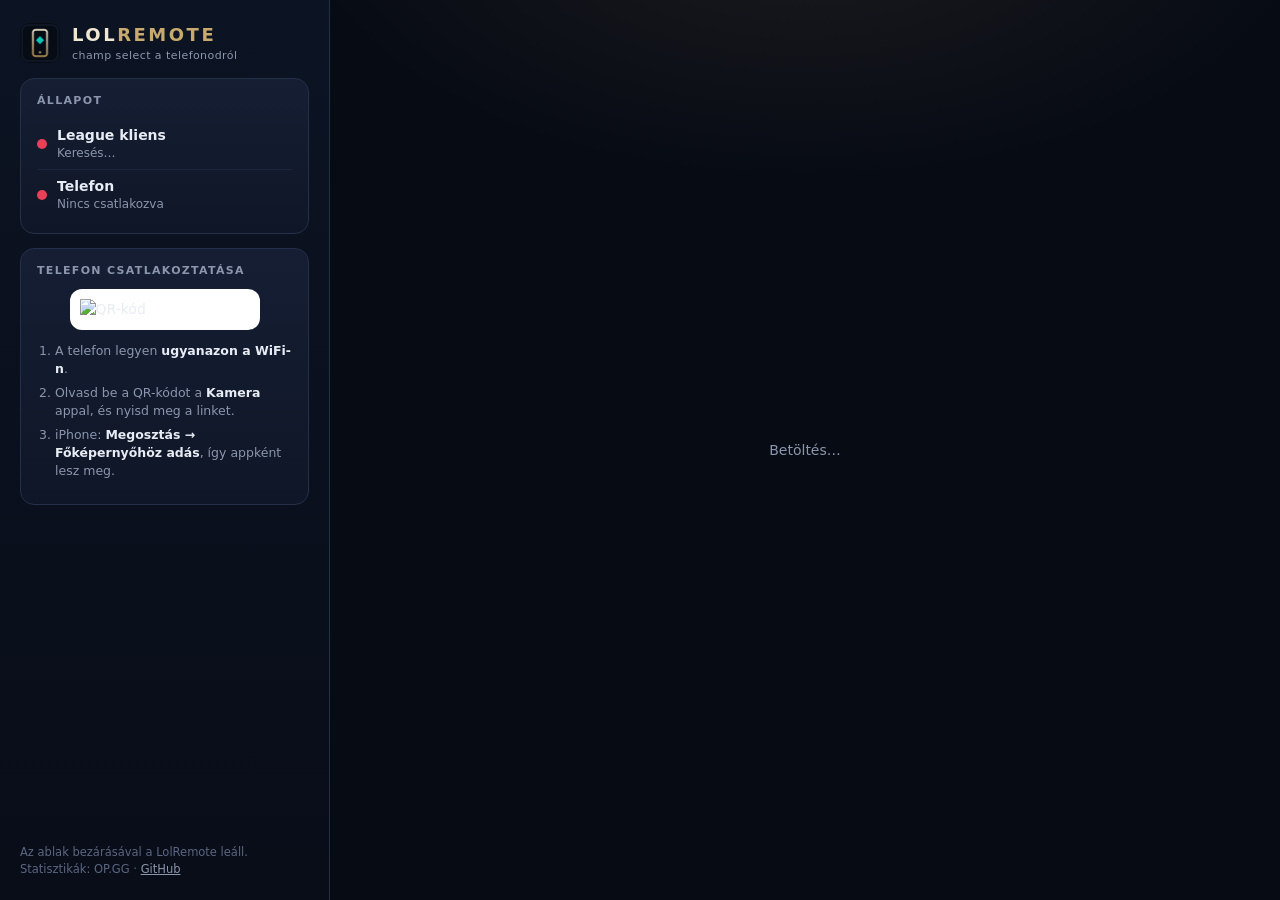
==== src/LolRemote.Companion/wwwroot/desktop.html @ e8703c46 "LolRemote 1.0.0 Co-Authored-By: Claude Opus 5.5 <noreply@anthropic.com> Claude-Session: https://clau" ====
<!DOCTYPE html>
<html lang="hu">
<head>
  <meta charset="utf-8">
  <meta name="viewport" content="width=device-width, initial-scale=1">
  <title>LolRemote</title>
  <link rel="icon" href="icon.svg" type="image/svg+xml">
  <style>
    :root {
      --bg: #070b14; --panel: #0f1627; --panel-2: #151e33; --line: #24304a; --text: #e8ecf4; --muted: #8b96ad;
      --gold: #c8aa6e; --gold-hi: #f0e6d2; --teal: #0ac8b9; --green: #1fbf75; --amber: #f5b942; --red: #e84057;
    }
    * { box-sizing: border-box; }
    html, body { height: 100%; margin: 0; }
    body {
      display: grid; grid-template-columns: 330px 1fr; background: var(--bg); color: var(--text);
      font: 14px/1.45 "Segoe UI", system-ui, sans-serif; overflow: hidden; user-select: none;
    }
    aside {
      display: flex; flex-direction: column; gap: 14px; padding: 22px 20px; overflow-y: auto;
      background: linear-gradient(180deg, #0c1322, #080d18); border-right: 1px solid var(--line);
    }
    .brand { display: flex; align-items: center; gap: 12px; }
    .brand img { width: 40px; height: 40px; border-radius: 10px; }
    .brand b { font-size: 18px; letter-spacing: 0.14em; color: var(--gold-hi); font-weight: 800; }
    .brand b span { color: var(--gold); }
    .brand small { display: block; color: var(--muted); font-size: 11px; letter-spacing: 0.04em; }
    .card { background: linear-gradient(180deg, var(--panel-2), var(--panel)); border: 1px solid var(--line); border-radius: 14px; padding: 14px 16px; }
    .card h3 { margin: 0 0 10px; font-size: 11px; letter-spacing: 0.12em; text-transform: uppercase; color: var(--muted); }
    .status-row { display: flex; align-items: center; gap: 10px; padding: 6px 0; }
    .status-row + .status-row { border-top: 1px solid rgba(36, 48, 74, 0.6); }
    .dot { width: 10px; height: 10px; border-radius: 50%; background: var(--red); flex: none; }
    .dot.ok { background: var(--green); box-shadow: 0 0 8px var(--green); }
    .dot.warn { background: var(--amber); }
    .dot.off { background: #5b6680; }
    .status-row b { display: block; font-size: 14px; }
    .status-row small { display: block; color: var(--muted); font-size: 12px; }
    .qr { background: #fff; border-radius: 12px; padding: 10px; width: 190px; margin: 2px auto 12px; }
    .qr img { display: block; width: 100%; image-rendering: pixelated; }
    .steps { margin: 0; padding-left: 18px; color: var(--muted); font-size: 12.5px; }
    .steps li { margin-bottom: 6px; }
    .steps b { color: var(--text); font-weight: 600; }
    .addr { margin-top: 10px; font-size: 12px; color: var(--muted); user-select: text; }
    code { background: #070b14; border: 1px solid var(--line); border-radius: 6px; padding: 1px 6px; color: var(--gold-hi); font-size: 12.5px; }
    .paired .qr-wrap { display: none; }
    .paired-note { display: none; color: var(--muted); font-size: 12.5px; }
    .paired .paired-note { display: block; }
    .linkbtn { background: none; border: none; color: var(--teal); padding: 6px 0 0; font: inherit; font-size: 12.5px; cursor: pointer; }
    .spacer { flex: 1; }
    .foot { color: #5b6680; font-size: 11.5px; line-height: 1.5; }
    .foot a { color: var(--muted); }
    main { position: relative; min-width: 0; background: radial-gradient(90% 50% at 50% -10%, rgba(200, 170, 110, 0.1), transparent 60%), var(--bg); }
    iframe { position: absolute; inset: 0; width: 100%; height: 100%; border: 0; }
    .loading { position: absolute; inset: 0; display: flex; align-items: center; justify-content: center; color: var(--muted); }
  </style>
</head>
<body>
  <aside id="side">
    <div class="brand">
      <img src="icon-180.png" alt="">
      <div><b>LOL<span>REMOTE</span></b><small id="version">champ select a telefonodról</small></div>
    </div>

    <section class="card">
      <h3>Állapot</h3>
      <div class="status-row"><i class="dot" id="league-dot"></i><div><b id="league-title">League kliens</b><small id="league-sub">Keresés…</small></div></div>
      <div class="status-row"><i class="dot" id="phone-dot"></i><div><b>Telefon</b><small id="phone-sub">Nincs csatlakozva</small></div></div>
    </section>

    <section class="card" id="pair-card">
      <h3>Telefon csatlakoztatása</h3>
      <div class="qr-wrap">
        <div class="qr"><img id="qr" alt="QR-kód"></div>
        <ol class="steps">
          <li>A telefon legyen <b>ugyanazon a WiFi-n</b>.</li>
          <li>Olvasd be a QR-kódot a <b>Kamera</b> appal, és nyisd meg a linket.</li>
          <li>iPhone: <b>Megosztás → Főképernyőhöz adás</b>, így appként lesz meg.</li>
        </ol>
      </div>
      <div class="paired-note">A telefonod csatlakozva van. Másik telefont is csatlakoztathatsz.</div>
      <button class="linkbtn" id="toggle-qr" hidden>QR-kód mutatása</button>
      <div class="addr" id="addr"></div>
    </section>

    <div class="spacer"></div>
    <div class="foot">
      Az ablak bezárásával a LolRemote leáll.<br>
      Statisztikák: OP.GG · <a href="https://github.com/makkospeter/LolRemote" target="_blank" rel="noopener">GitHub</a>
    </div>
  </aside>

  <main>
    <div class="loading" id="loading">Betöltés…</div>
    <iframe id="app" title="LolRemote" hidden></iframe>
  </main>

  <script>
    let showQr = false;
    let started = false;

    async function refresh() {
      let info;
      try {
        const response = await fetch('setup-info', { cache: 'no-store' });
        info = await response.json();
      } catch {
        return;
      }

      if (!started) {
        started = true;
        document.getElementById('qr').src = `setup-qr.png?t=${Date.now()}`;
        const frame = document.getElementById('app');
        frame.src = `/?k=${encodeURIComponent(info.code)}&embed=1`;
        frame.hidden = false;
        document.getElementById('loading').remove();
      }

      if (info.version) document.getElementById('version').textContent = `v${info.version} · champ select a telefonodról`;

      const leagueDot = document.getElementById('league-dot');
      leagueDot.className = `dot ${info.league ? 'ok' : 'warn'}`;
      document.getElementById('league-sub').textContent = info.league
        ? [info.phaseText, info.mode].filter(Boolean).join(' · ') || 'Csatlakozva'
        : 'Indítsd el a játékot, magától csatlakozom.';

      document.getElementById('phone-dot').className = `dot ${info.phones > 0 ? 'ok' : 'off'}`;
      document.getElementById('phone-sub').textContent = info.phones > 0
        ? `${info.phones} telefon csatlakozva`
        : 'Olvasd be a lenti QR-kódot';

      const card = document.getElementById('pair-card');
      card.classList.toggle('paired', info.phones > 0 && !showQr);
      const toggle = document.getElementById('toggle-qr');
      toggle.hidden = !(info.phones > 0);
      toggle.textContent = showQr ? 'QR-kód elrejtése' : 'QR-kód mutatása';

      document.getElementById('addr').innerHTML =
        `Kézzel: <code>${info.baseUrl}</code>${info.shortUrl ? ` vagy <code>${info.shortUrl}</code>` : ''}<br>Kód: <code>${info.code}</code>`;
    }

    document.getElementById('toggle-qr').addEventListener('click', () => {
      showQr = !showQr;
      refresh();
    });

    refresh();
    setInterval(refresh, 2000);
  </script>
</body>
</html>
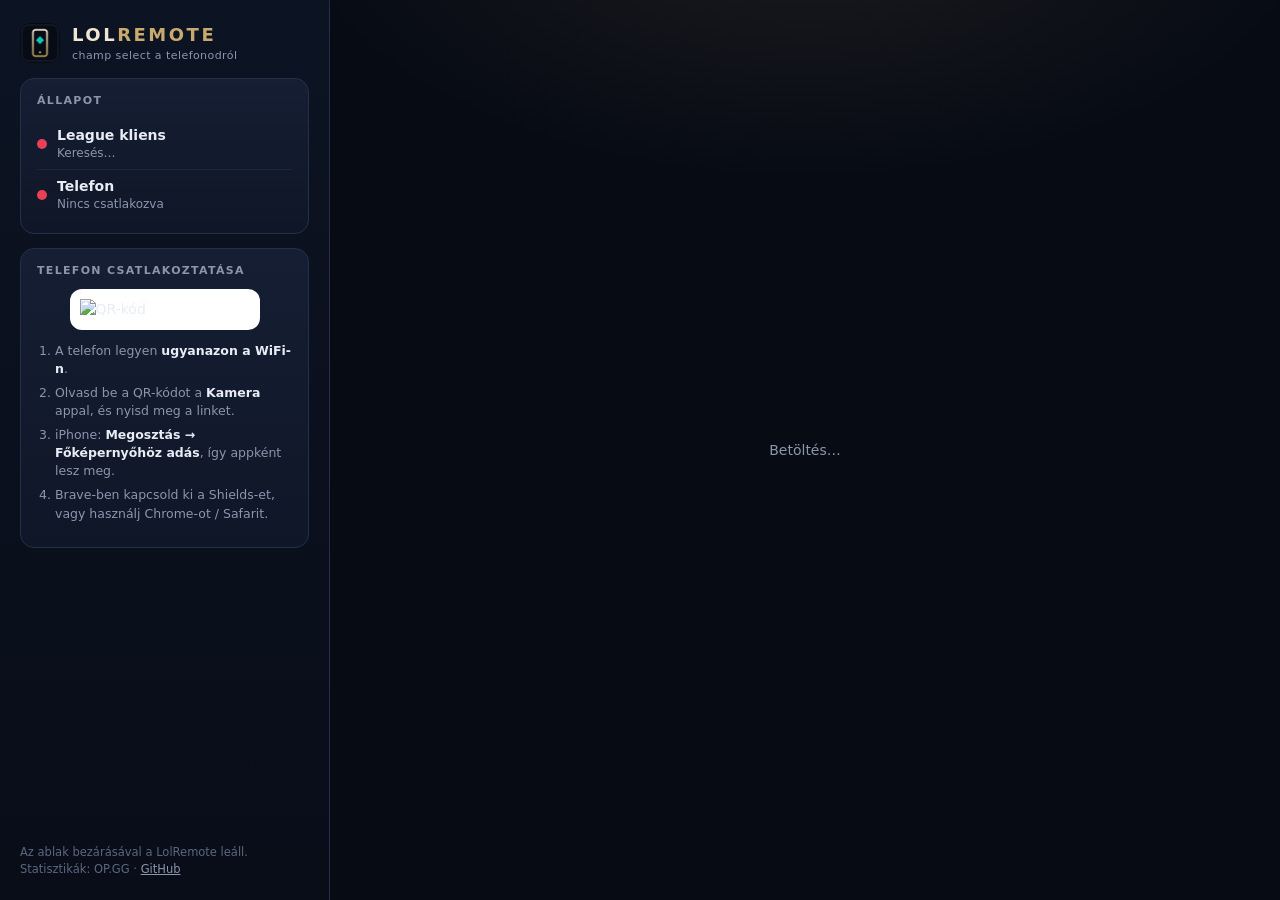
==== commit 57b65eca: "LolRemote 1.1.0 Co-Authored-By: Claude Opus 5.5 <noreply@anthropic.com> Claude-Session: https://clau" ====
--- a/src/LolRemote.Companion/wwwroot/desktop.html
+++ b/src/LolRemote.Companion/wwwroot/desktop.html
@@ -47,6 +47,13 @@
     .paired .paired-note { display: block; }
     .linkbtn { background: none; border: none; color: var(--teal); padding: 6px 0 0; font: inherit; font-size: 12.5px; cursor: pointer; }
     .spacer { flex: 1; }
+    .fw { border-color: rgba(245, 185, 66, 0.55); background: linear-gradient(180deg, rgba(245, 185, 66, 0.12), rgba(245, 185, 66, 0.04)); }
+    .fw p { margin: 0 0 10px; color: var(--text); font-size: 13px; }
+    .fw small { display: block; color: var(--muted); font-size: 12px; margin-top: 8px; }
+    .btn { width: 100%; height: 40px; border-radius: 10px; border: 1px solid var(--gold-hi); background: linear-gradient(180deg, #d6b97c, #a98a50); color: #1a1408; font: inherit; font-weight: 700; cursor: pointer; }
+    .btn:disabled { opacity: 0.6; cursor: default; }
+    select { width: 100%; margin-top: 8px; height: 34px; border-radius: 8px; background: #070b14; color: var(--text); border: 1px solid var(--line); font: inherit; font-size: 12.5px; padding: 0 8px; }
+    .hostlabel { margin-top: 10px; font-size: 12px; color: var(--muted); }
     .foot { color: #5b6680; font-size: 11.5px; line-height: 1.5; }
     .foot a { color: var(--muted); }
     main { position: relative; min-width: 0; background: radial-gradient(90% 50% at 50% -10%, rgba(200, 170, 110, 0.1), transparent 60%), var(--bg); }
@@ -67,6 +74,13 @@
       <div class="status-row"><i class="dot" id="phone-dot"></i><div><b>Telefon</b><small id="phone-sub">Nincs csatlakozva</small></div></div>
     </section>
 
+    <section class="card fw" id="fw-card" hidden>
+      <h3>Tűzfal</h3>
+      <p id="fw-text">A Windows tűzfal valószínűleg nem engedi, hogy a telefon elérje a gépet.</p>
+      <button class="btn" id="fw-fix">Tűzfal beállítása</button>
+      <small id="fw-note">A Windows rákérdez, hogy engedélyezed-e. Csak a LolRemote-ot engedi be, mást nem.</small>
+    </section>
+
     <section class="card" id="pair-card">
       <h3>Telefon csatlakoztatása</h3>
       <div class="qr-wrap">
@@ -75,11 +89,15 @@
           <li>A telefon legyen <b>ugyanazon a WiFi-n</b>.</li>
           <li>Olvasd be a QR-kódot a <b>Kamera</b> appal, és nyisd meg a linket.</li>
           <li>iPhone: <b>Megosztás → Főképernyőhöz adás</b>, így appként lesz meg.</li>
+          <li>Brave-ben kapcsold ki a Shields-et, vagy használj Chrome-ot / Safarit.</li>
         </ol>
       </div>
       <div class="paired-note">A telefonod csatlakozva van. Másik telefont is csatlakoztathatsz.</div>
       <button class="linkbtn" id="toggle-qr" hidden>QR-kód mutatása</button>
       <div class="addr" id="addr"></div>
+      <div class="hostlabel" id="host-wrap" hidden>Több hálózati címed van. Ha a telefon nem éri el a gépet, válts másikra:
+        <select id="host-select"></select>
+      </div>
     </section>
 
     <div class="spacer"></div>
@@ -96,6 +114,7 @@
 
   <script>
     let showQr = false;
+    let lastPairUrl = null;
     let started = false;
 
     async function refresh() {
@@ -135,9 +154,48 @@
       toggle.hidden = !(info.phones > 0);
       toggle.textContent = showQr ? 'QR-kód elrejtése' : 'QR-kód mutatása';
 
+      const fwCard = document.getElementById('fw-card');
+      fwCard.hidden = !(info.firewall === 'missing' || info.firewall === 'blocked');
+      if (info.firewall === 'blocked') document.getElementById('fw-text').textContent = 'A Windows tűzfal tiltja a LolRemote-ot, ezért a telefon nem éri el a gépet.';
+
+      const hosts = info.hosts || [];
+      const hostWrap = document.getElementById('host-wrap');
+      hostWrap.hidden = hosts.length < 2;
+      const select = document.getElementById('host-select');
+      const key = hosts.map(h => h.address + (h.selected ? '*' : '')).join('|');
+      if (select.dataset.key !== key && document.activeElement !== select) {
+        select.dataset.key = key;
+        select.innerHTML = hosts.map(h => `<option value="${h.address}" ${h.selected ? 'selected' : ''}>${h.address} – ${h.name}</option>`).join('');
+      }
+      if (info.pairUrl !== lastPairUrl) {
+        lastPairUrl = info.pairUrl;
+        document.getElementById('qr').src = `setup-qr.png?t=${Date.now()}`;
+      }
+
       document.getElementById('addr').innerHTML =
         `Kézzel: <code>${info.baseUrl}</code>${info.shortUrl ? ` vagy <code>${info.shortUrl}</code>` : ''}<br>Kód: <code>${info.code}</code>`;
     }
+
+    document.getElementById('host-select').addEventListener('change', async event => {
+      await fetch(`setup-host?address=${encodeURIComponent(event.target.value)}`, { method: 'POST' });
+      event.target.dataset.key = '';
+      refresh();
+    });
+
+    document.getElementById('fw-fix').addEventListener('click', async event => {
+      const button = event.target;
+      button.disabled = true;
+      button.textContent = 'Engedélyezés folyamatban…';
+      try {
+        const result = await (await fetch('setup-firewall', { method: 'POST' })).json();
+        document.getElementById('fw-note').textContent = result.error || 'Kész! A telefon most már elérheti a gépet.';
+      } catch {
+        document.getElementById('fw-note').textContent = 'Nem sikerült. Próbáld újra.';
+      }
+      button.disabled = false;
+      button.textContent = 'Tűzfal beállítása';
+      refresh();
+    });
 
     document.getElementById('toggle-qr').addEventListener('click', () => {
       showQr = !showQr;
